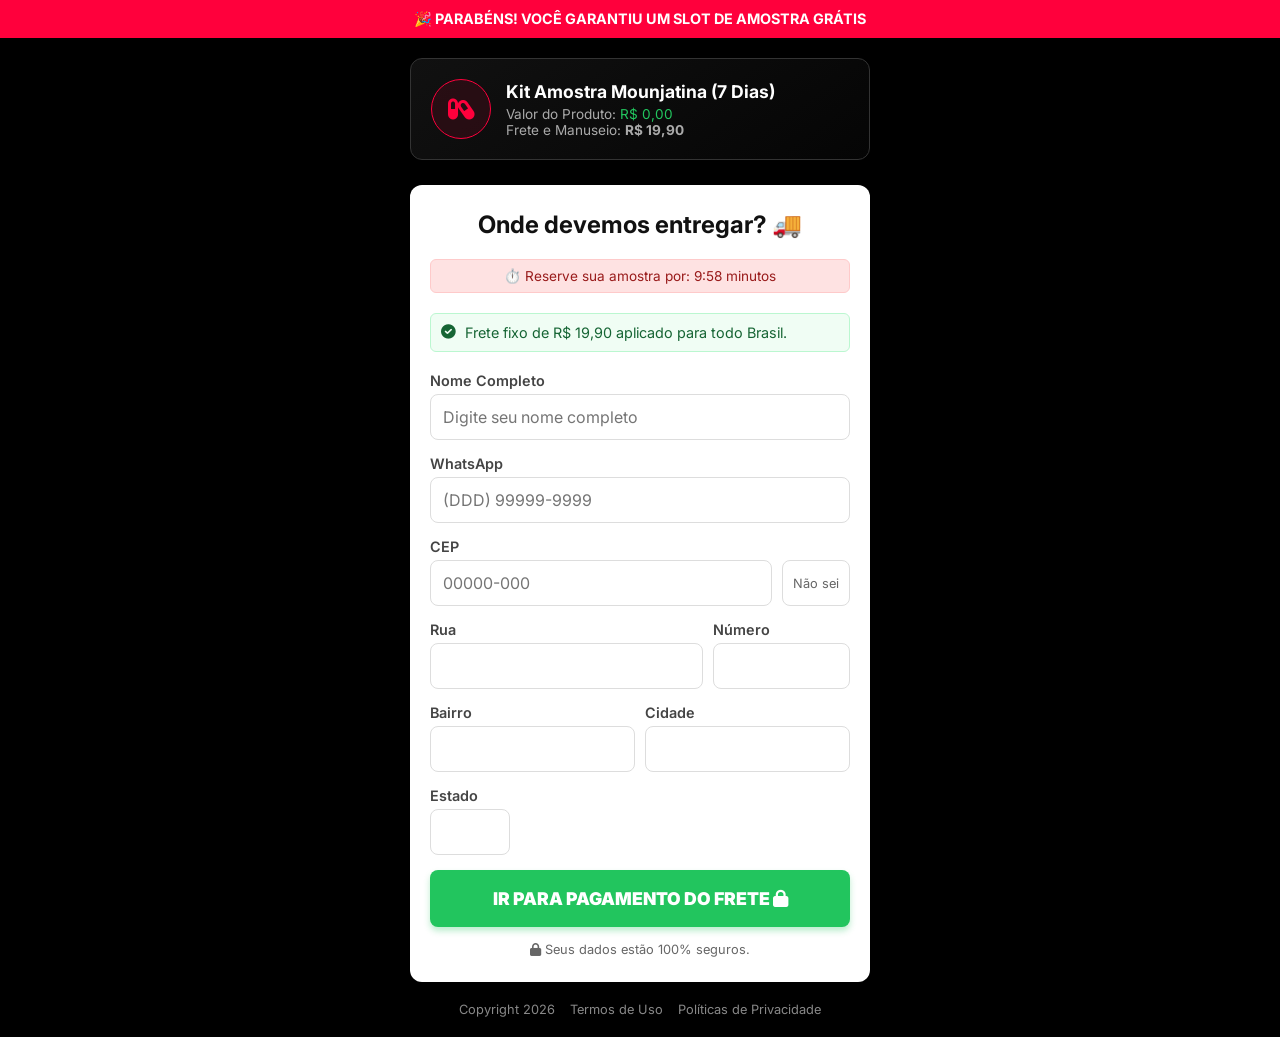
==== form_endereco.html @ a3be0aa8 "Initial commit" ====
<!DOCTYPE html>
<html lang="pt-BR">

<head>
    <meta charset="UTF-8">
    <meta name="viewport" content="width=device-width, initial-scale=1.0, maximum-scale=1.0, user-scalable=no">
    <title>Envio da Amostra Grátis</title>
    <link href="https://fonts.googleapis.com/css2?family=Inter:wght@400;600;700;900&display=swap" rel="stylesheet">
    <link rel="stylesheet" href="https://cdnjs.cloudflare.com/ajax/libs/font-awesome/6.0.0/css/all.min.css">
    <style>
        * {
            margin: 0;
            padding: 0;
            box-sizing: border-box;
            font-family: 'Inter', sans-serif;
        }

        body {
            background-color: #000;
            color: #fff;
            min-height: 100vh;
            display: flex;
            flex-direction: column;
            align-items: center;
        }

        .header-stripe {
            width: 100%;
            background: #ff003c;
            color: white;
            text-align: center;
            padding: 10px;
            font-weight: bold;
            font-size: 0.9rem;
        }

        .container {
            width: 100%;
            max-width: 500px;
            padding: 20px;
        }

        .product-summary {
            background: linear-gradient(145deg, #111 0%, #050505 100%);
            border: 1px solid #333;
            border-radius: 12px;
            padding: 20px;
            margin-bottom: 25px;
            display: flex;
            align-items: center;
            gap: 15px;
        }

        .product-icon {
            width: 60px;
            height: 60px;
            background: rgba(255, 0, 60, 0.1);
            border-radius: 50%;
            display: flex;
            align-items: center;
            justify-content: center;
            border: 1px solid #ff003c;
            color: #ff003c;
            font-size: 1.5rem;
        }

        .form-box {
            background: #fff;
            border-radius: 12px;
            padding: 25px 20px;
            color: #333;
        }

        .form-title {
            margin-bottom: 20px;
            text-align: center;
            color: #111;
        }

        .form-group {
            margin-bottom: 15px;
        }

        .form-group label {
            display: block;
            margin-bottom: 5px;
            font-weight: 600;
            font-size: 0.9rem;
            color: #444;
        }

        .form-control {
            width: 100%;
            padding: 12px;
            border: 1px solid #ddd;
            border-radius: 8px;
            font-size: 1rem;
            transition: border-color 0.3s;
        }

        .form-control:focus {
            border-color: #ff003c;
            outline: none;
        }

        .row {
            display: flex;
            gap: 10px;
        }

        .col {
            flex: 1;
        }

        .submit-btn {
            display: block;
            width: 100%;
            background: #22c55e;
            color: white;
            border: none;
            padding: 18px;
            font-size: 1.1rem;
            font-weight: 900;
            border-radius: 8px;
            cursor: pointer;
            text-transform: uppercase;
            margin-top: 10px;
            box-shadow: 0 4px 6px rgba(34, 197, 94, 0.3);
        }

        .submit-btn:hover {
            background: #16a34a;
        }

        .shipping-info {
            background: #f0fdf4;
            border: 1px solid #bbf7d0;
            color: #166534;
            padding: 10px;
            border-radius: 6px;
            margin-bottom: 20px;
            font-size: 0.9rem;
            display: flex;
            align-items: center;
            gap: 10px;
        }

        .security-footer {
            margin-top: 20px;
            text-align: center;
            color: #888;
            font-size: 0.8rem;
            display: flex;
            justify-content: center;
            gap: 15px;
        }

        .timer-bar {
            background: #fee2e2;
            color: #991b1b;
            text-align: center;
            padding: 8px;
            font-size: 0.85rem;
            border-radius: 6px;
            margin-bottom: 20px;
            border: 1px solid #fecaca;
        }
    </style>
</head>

<body>

    <div class="header-stripe">
        🎉 PARABÉNS! VOCÊ GARANTIU UM SLOT DE AMOSTRA GRÁTIS
    </div>

    <div class="container">
        <!-- Resumo do Pedido -->
        <div class="product-summary">
            <div class="product-icon">
                <i class="fas fa-capsules"></i>
            </div>
            <div>
                <h3 style="color: white; font-size: 1.1rem;">Kit Amostra Mounjatina (7 Dias)</h3>
                <p style="color: #aaa; font-size: 0.85rem; margin-top: 4px;">Valor do Produto: <span
                        style="color: #22c55e;">R$ 0,00</span></p>
                <p style="color: #aaa; font-size: 0.85rem;">Frete e Manuseio: <strong>R$ 19,90</strong></p>
            </div>
        </div>

        <!-- Formulário -->
        <div class="form-box">
            <h2 class="form-title">Onde devemos entregar? 🚚</h2>

            <div class="timer-bar">
                ⏱️ Reserve sua amostra por: <span id="timer">10:00</span> minutos
            </div>

            <div class="shipping-info">
                <i class="fas fa-check-circle"></i>
                <span>Frete fixo de R$ 19,90 aplicado para todo Brasil.</span>
            </div>

            <form action="https://pay.cakto.com.br/seed-checkout-link" method="GET" id="addressForm">
                <!-- Nota: a action acima deve ser substituída pelo link de checkout real do usuário se ele quiser passar parametros via URL, ou redirecionar via JS -->

                <div class="form-group">
                    <label>Nome Completo</label>
                    <input type="text" class="form-control" name="name" placeholder="Digite seu nome completo" required>
                </div>

                <div class="form-group">
                    <label>WhatsApp</label>
                    <input type="tel" class="form-control" name="phone" placeholder="(DDD) 99999-9999" required>
                </div>

                <div class="form-group">
                    <label>CEP</label>
                    <div style="display: flex; gap: 10px;">
                        <input type="text" class="form-control" name="zipcode" placeholder="00000-000" style="flex: 1;"
                            required onblur="buscarCep(this.value)">
                        <a href="https://buscacepinter.correios.com.br/app/endereco/index.php" target="_blank"
                            style="padding: 10px; display: flex; align-items: center; color: #666; font-size: 0.8rem; text-decoration: none; border: 1px solid #ddd; border-radius: 8px;">Não
                            sei</a>
                    </div>
                </div>

                <div class="row">
                    <div class="col form-group" style="flex: 2;">
                        <label>Rua</label>
                        <input type="text" class="form-control" name="street" id="rua" required>
                    </div>
                    <div class="col form-group" style="flex: 1;">
                        <label>Número</label>
                        <input type="text" class="form-control" name="number" required>
                    </div>
                </div>

                <div class="row">
                    <div class="col form-group">
                        <label>Bairro</label>
                        <input type="text" class="form-control" name="neighborhood" id="bairro" required>
                    </div>
                    <div class="col form-group">
                        <label>Cidade</label>
                        <input type="text" class="form-control" name="city" id="cidade" required>
                    </div>
                </div>

                <div class="form-group">
                    <label>Estado</label>
                    <input type="text" class="form-control" name="state" id="uf" required style="width: 80px;">
                </div>

                <button type="submit" class="submit-btn" id="submitBtn">
                    IR PARA PAGAMENTO DO FRETE <i class="fas fa-lock"></i>
                </button>

                <p style="text-align: center; margin-top: 15px; font-size: 0.8rem; color: #666;">
                    <i class="fas fa-lock"></i> Seus dados estão 100% seguros.
                </p>
            </form>
        </div>

        <div class="security-footer">
            <span>Copyright 2026</span>
            <span>Termos de Uso</span>
            <span>Políticas de Privacidade</span>
        </div>
    </div>

    <script>
        // Simples script para preencher endereço via CEP (opcional, mas adiciona valor)
        function buscarCep(cep) {
            cep = cep.replace(/\D/g, '');
            if (cep.length === 8) {
                fetch(`https://viacep.com.br/ws/${cep}/json/`)
                    .then(response => response.json())
                    .then(data => {
                        if (!data.erro) {
                            document.getElementById('rua').value = data.logradouro;
                            document.getElementById('bairro').value = data.bairro;
                            document.getElementById('cidade').value = data.localidade;
                            document.getElementById('uf').value = data.uf;
                        }
                    })
                    .catch(() => console.log('Erro ao buscar CEP'));
            }
        }

        // Timer de escassez simples
        let time = 600; // 10 minutes
        const timerElement = document.getElementById('timer');

        setInterval(() => {
            if (time > 0) {
                time--;
                let minutes = Math.floor(time / 60);
                let seconds = time % 60;
                timerElement.innerText = `${minutes}:${seconds < 10 ? '0' + seconds : seconds}`;
            }
        }, 1000);

        // Redirecionamento no Submit (Simulação de integração)
        // O usuário final provavelmente vai querer substituir isso pelo link direto do checkout com os parametros utm
        document.getElementById('addressForm').addEventListener('submit', function (e) {
            e.preventDefault();
            // Aqui normalmente se enviaria os dados para um webhook ou CRM
            // E depois redirecionaria para o checkout do frete

            const btn = document.getElementById('submitBtn');
            btn.innerText = 'PROCESSANDO...';
            btn.style.opacity = '0.8';

            setTimeout(() => {
                // REDIRECIONAR PARA O CHECKOUT DO FRETE (R$ 19,90)
                // Link real do checkout
                window.location.href = 'https://pay.cakto.com.br/5gmom9n_739508';
            }, 1000);
        });
    </script>
</body>

</html>
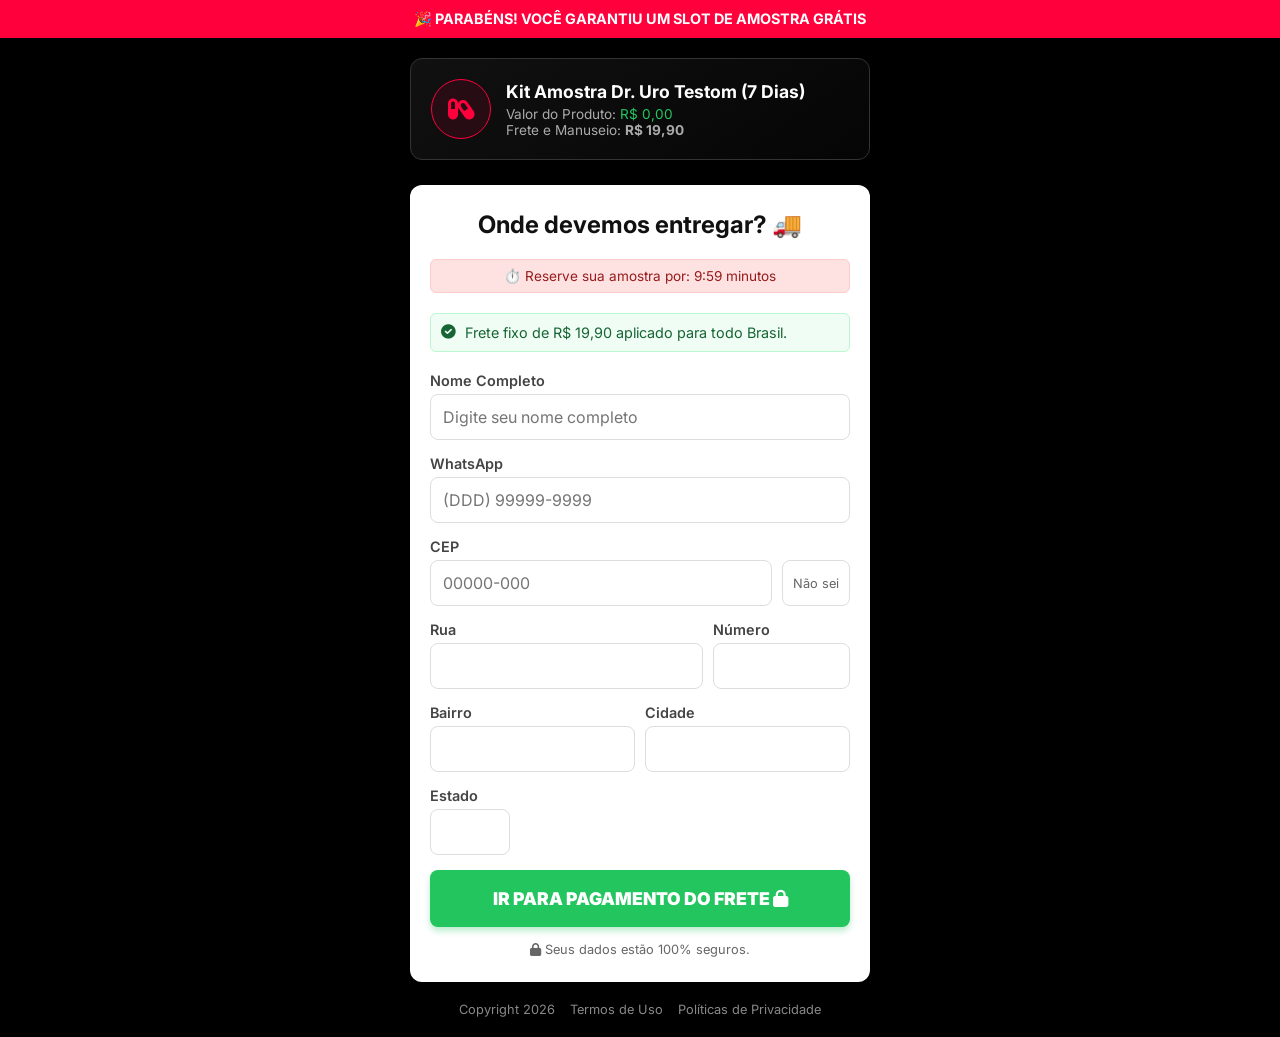
==== commit 6b8b3aec: "fix: corrigido video, timing do CTA para 6:23 e nome do produto Dr. Uro Testom" ====
--- a/form_endereco.html
+++ b/form_endereco.html
@@ -181,7 +181,7 @@
                 <i class="fas fa-capsules"></i>
             </div>
             <div>
-                <h3 style="color: white; font-size: 1.1rem;">Kit Amostra Mounjatina (7 Dias)</h3>
+                <h3 style="color: white; font-size: 1.1rem;">Kit Amostra Dr. Uro Testom (7 Dias)</h3>
                 <p style="color: #aaa; font-size: 0.85rem; margin-top: 4px;">Valor do Produto: <span
                         style="color: #22c55e;">R$ 0,00</span></p>
                 <p style="color: #aaa; font-size: 0.85rem;">Frete e Manuseio: <strong>R$ 19,90</strong></p>
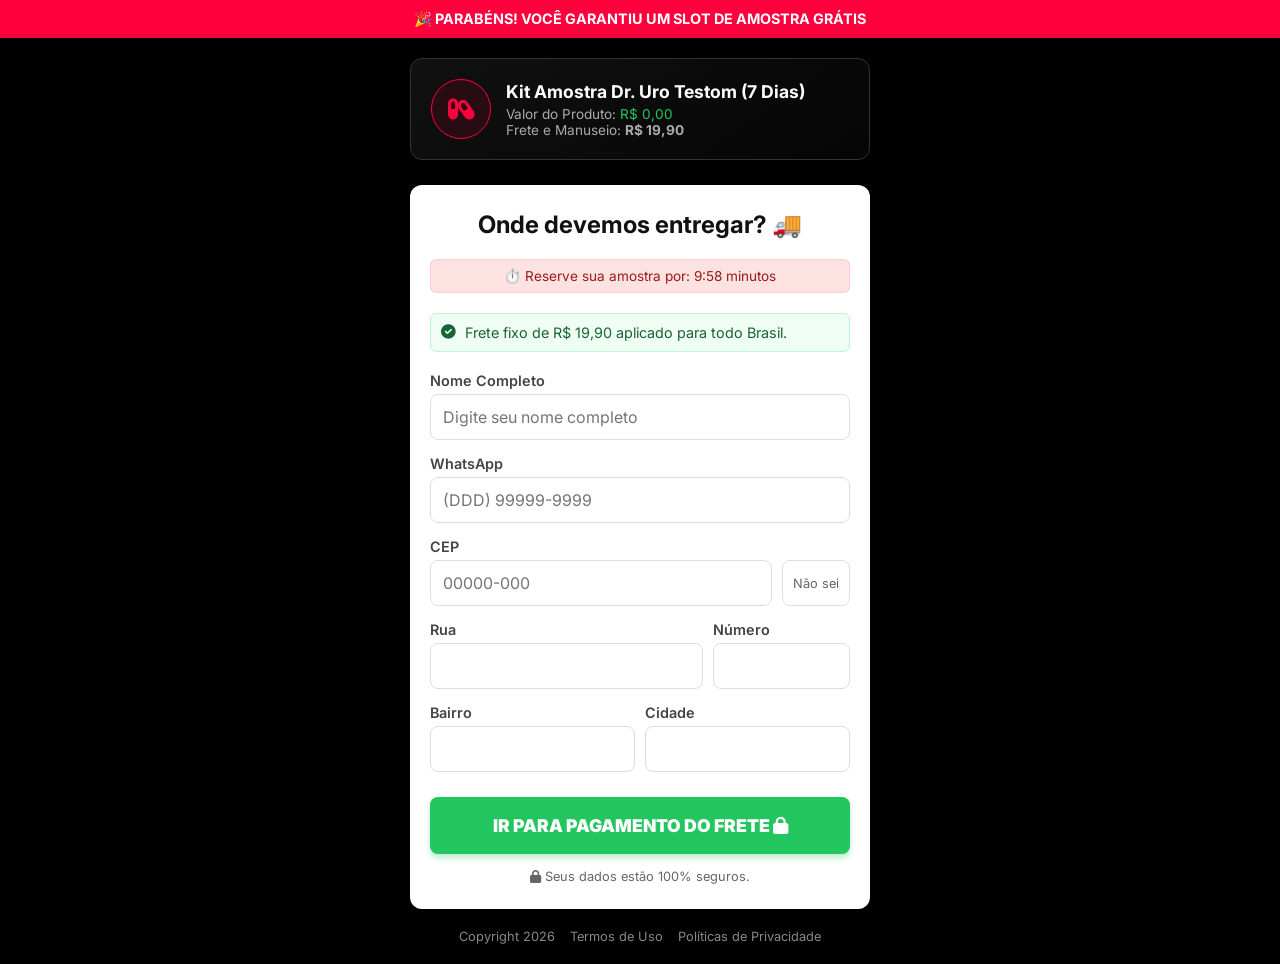
==== commit 1ae0d731: "fix: removido campo UF do formulario de endereco" ====
--- a/form_endereco.html
+++ b/form_endereco.html
@@ -247,11 +247,6 @@
                     </div>
                 </div>
 
-                <div class="form-group">
-                    <label>Estado</label>
-                    <input type="text" class="form-control" name="state" id="uf" required style="width: 80px;">
-                </div>
-
                 <button type="submit" class="submit-btn" id="submitBtn">
                     IR PARA PAGAMENTO DO FRETE <i class="fas fa-lock"></i>
                 </button>
@@ -281,7 +276,6 @@
                             document.getElementById('rua').value = data.logradouro;
                             document.getElementById('bairro').value = data.bairro;
                             document.getElementById('cidade').value = data.localidade;
-                            document.getElementById('uf').value = data.uf;
                         }
                     })
                     .catch(() => console.log('Erro ao buscar CEP'));
